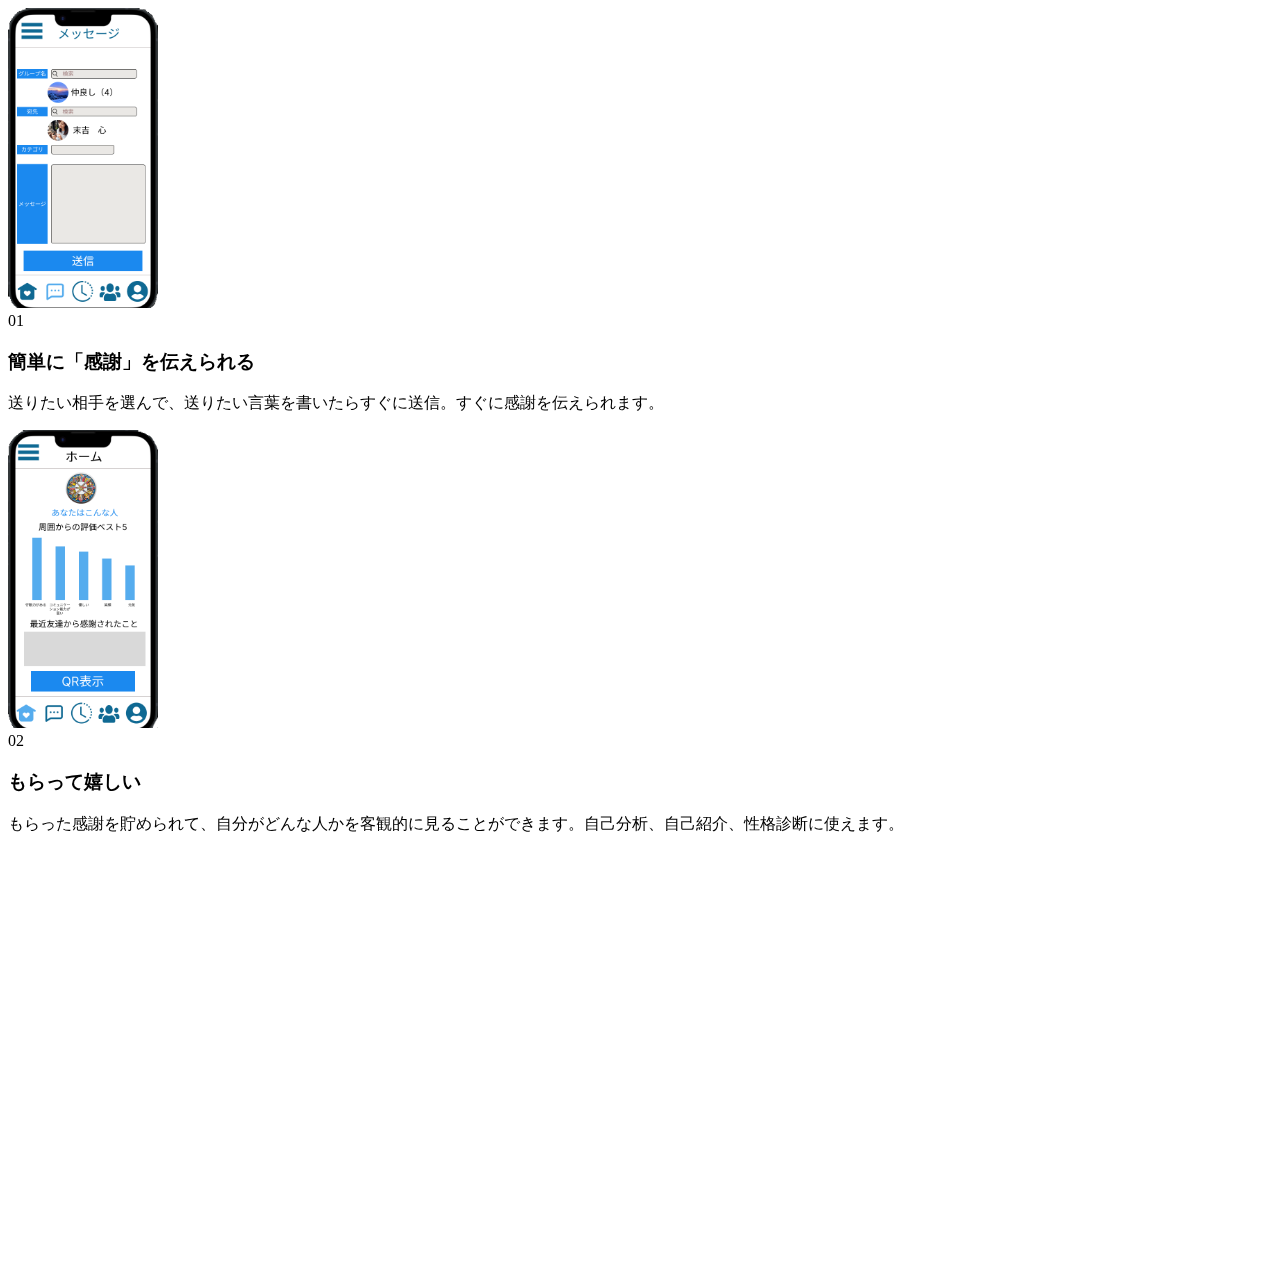
==== application.html @ 9b6e83e8 "Add files via upload" ====
<!DOCTYPE html>
<html lang="jp" style="scroll-padding-top:50px;">
<head class="l-header">
    <meta charset="UTF-8">
    <meta http-equiv="X-UA-Compatible" content="IE=edge">
    <meta name="viewport" content="width=device-width, initial-scale=1.0">
    <title>Bootstrap超入門</title>
    <link href="https://cdn.jsdelivr.net/npm/bootstrap@5.3.0/dist/css/bootstrap.min.css" rel="stylesheet" integrity="sha384-9ndCyUaIbzAi2FUVXJi0CjmCapSmO7SnpJef0486qhLnuZ2cdeRhO02iuK6FUUVM" crossorigin="anonymous">
    <link rel="stylesheet" href="https://cdn.jsdelivr.net/npm/bootstrap-icons@1.10.5/font/bootstrap-icons.css">
    <link rel="stylesheet" href="https://unpkg.com/aos@next/dist/aos.css">
</head>
<body>
    <header class="l-header"></header>
    <!-- SHOWCASES -->
    <section class="bg-light py-5" id="showcases">
        <div class="container overflow-hidden">
            <div class="row mb-5 align-items-center">
                <div class="col-lg-6 order-lg-1 d-flex justify-content-center" data-aos="fade-left" data-aos-delay="0">
                    <img class="img-fluid" src="./assets/img/app_send.png" width="150">
                </div>
                <div class="col-lg-6 order-lg-2" data-aos="fade-left" data-aos-delay="200">
                    <span class="display-3 text-dark">01</span>
                    <h3>簡単に「感謝」を伝えられる</h3>
                    <p>送りたい相手を選んで、送りたい言葉を書いたらすぐに送信。すぐに感謝を伝えられます。</p>
                </div>
            </div>
            <div class="row mb-5 align-items-center">
                <div class="col-lg-6 order-lg-2 d-flex justify-content-center" data-aos="fade-right" data-aos-delay="400">
                    <img class="img-fluid" src="./assets/img/app_profile.png" width="150">
                </div>
                <div class="col-lg-6 order-lg-1" data-aos="fade-right" data-aos-delay="600">
                    <span class="display-3 text-dark d-flex justify-content-end">02</span>
                    <h3 class="d-flex justify-content-end">もらって嬉しい</h3>
                    <p class="text-end">もらった感謝を貯められて、自分がどんな人かを客観的に見ることができます。自己分析、自己紹介、性格診断に使えます。</p>
                </div>
            </div>
            <div class="row mb-5 align-items-center">
                <div class="col-lg-6 order-lg-1 d-flex justify-content-center" data-aos="fade-left" data-aos-delay="800">
                    <img class="img-fluid" src="./assets/img/app_group.png" width="150">
                    <img class="img-fluid" src="./assets/img/app_timeline.png" width="150">
                </div>
                <div class="col-lg-6 order-lg-2" data-aos="fade-left" data-aos-delay="1000">
                    <span class="display-3 text-dark">03</span>
                    <h3>グル－プの雰囲気がよくなる</h3>
                    <p>所属しているグル－プみんなで使うことで、感謝しあう文化を作るとともに、みんなが「自分を知る」きっかけを作ります。</p>
                </div>
            </div>
        </div>
    </section>
    
    <footer class="l-footer"></footer>

<script src="https://cdn.jsdelivr.net/npm/bootstrap@5.3.0/dist/js/bootstrap.bundle.min.js" integrity="sha384-geWF76RCwLtnZ8qwWowPQNguL3RmwHVBC9FhGdlKrxdiJJigb/j/68SIy3Te4Bkz" crossorigin="anonymous"></script>
<script src="https://unpkg.com/aos@next/dist/aos.js"></script>
<script>
    AOS.init({
        duration: 1000,
        once: true,
    });
</script> 
</body>
</html>
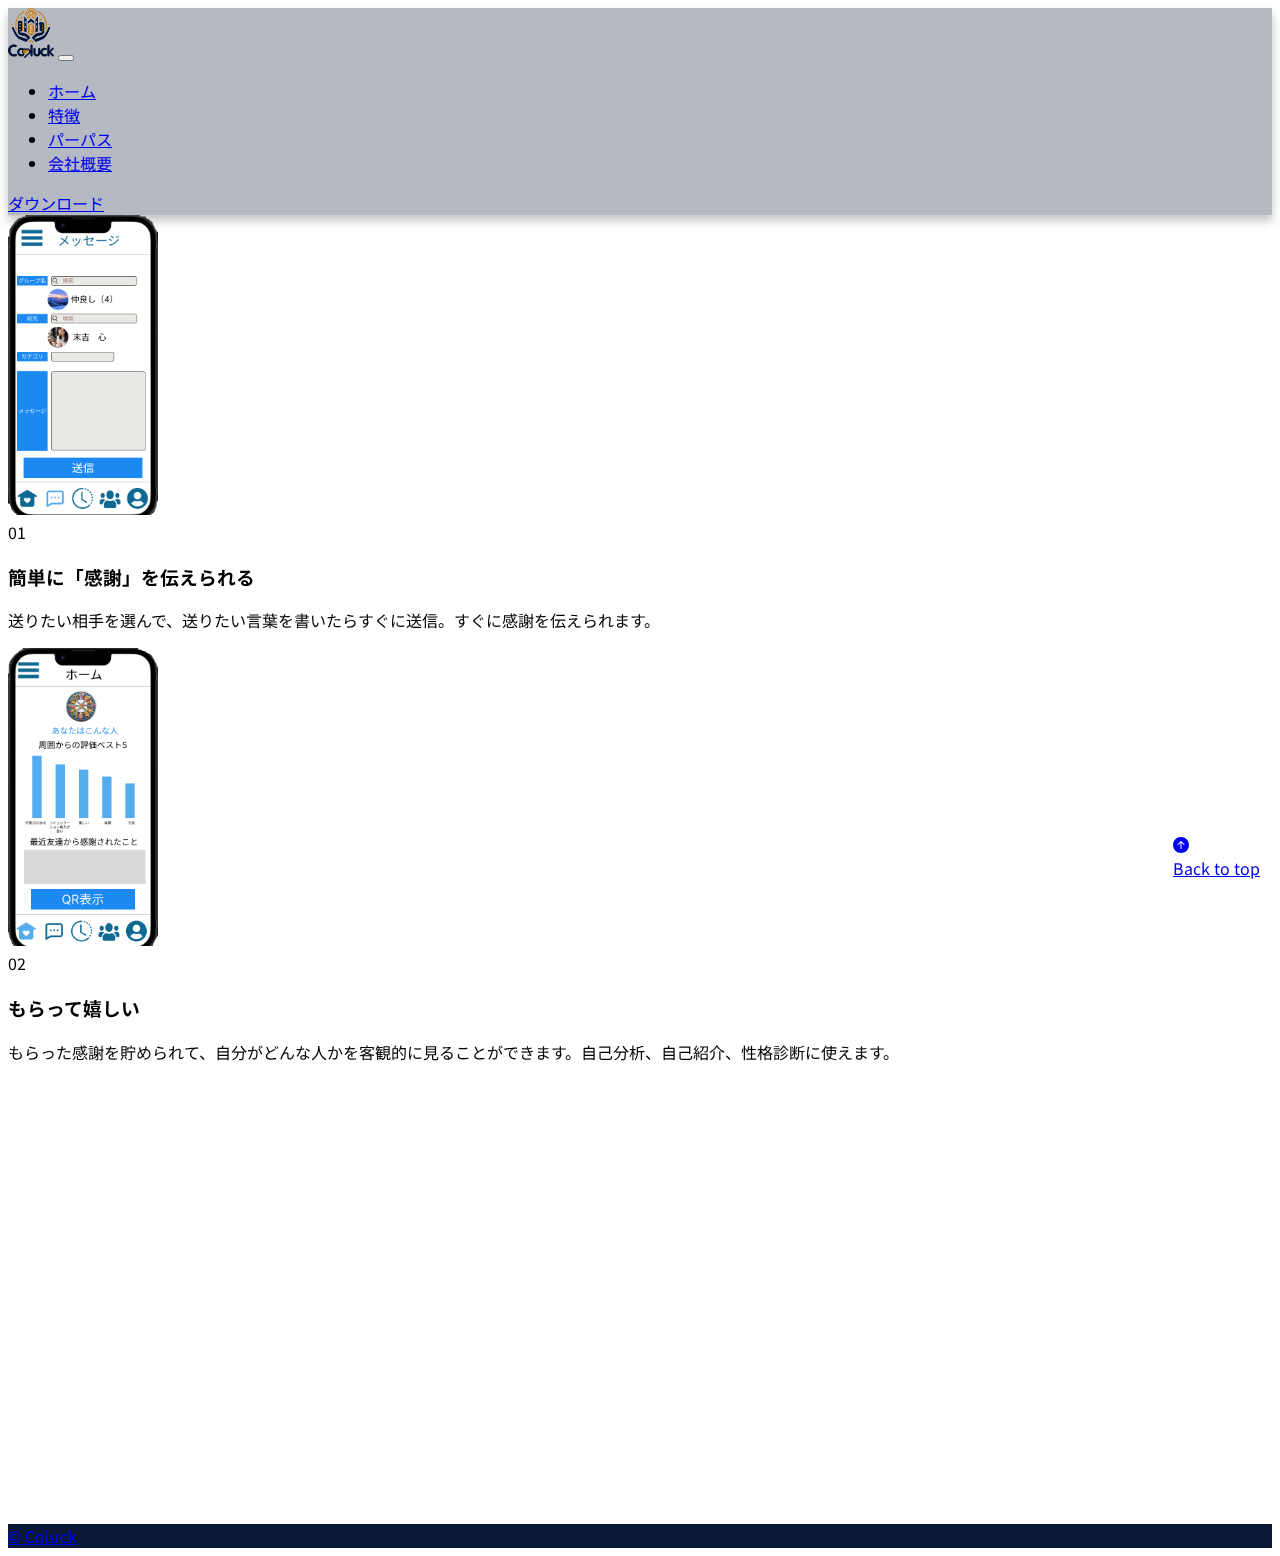
==== commit b69a9668: "動作確認" ====
--- a/application.html
+++ b/application.html
@@ -1,14 +1,24 @@
 <!DOCTYPE html>
 <html lang="jp" style="scroll-padding-top:50px;">
-<head class="l-header">
+<head>
     <meta charset="UTF-8">
     <meta http-equiv="X-UA-Compatible" content="IE=edge">
     <meta name="viewport" content="width=device-width, initial-scale=1.0">
-    <title>Bootstrap超入門</title>
+    <meta name="description" content="Coluckの紹介サイトです">
+    <meta property="og:type" content="website">
+    <meta property="og:url" content="https://kotmyn0812.github.io/coluck-lp-demo/">
+    <meta property="og:title" content="Coluck">
+    <meta property="og:description" content="Coluckの紹介サイトです">
+    <meta property="og:image" content="">
+    <title>Coluck</title>
     <link href="https://cdn.jsdelivr.net/npm/bootstrap@5.3.0/dist/css/bootstrap.min.css" rel="stylesheet" integrity="sha384-9ndCyUaIbzAi2FUVXJi0CjmCapSmO7SnpJef0486qhLnuZ2cdeRhO02iuK6FUUVM" crossorigin="anonymous">
     <link rel="stylesheet" href="https://cdn.jsdelivr.net/npm/bootstrap-icons@1.10.5/font/bootstrap-icons.css">
     <link rel="stylesheet" href="https://unpkg.com/aos@next/dist/aos.css">
+    <link rel="icon" href="./favicon.ico">
+    <link rel="stylesheet" href="./assets/css/index.css">
+    <script src="./assets/js/common.js" defer></script>
 </head>
+
 <body>
     <header class="l-header"></header>
     <!-- SHOWCASES -->
@@ -47,16 +57,16 @@
             </div>
         </div>
     </section>
-    
+
     <footer class="l-footer"></footer>
 
-<script src="https://cdn.jsdelivr.net/npm/bootstrap@5.3.0/dist/js/bootstrap.bundle.min.js" integrity="sha384-geWF76RCwLtnZ8qwWowPQNguL3RmwHVBC9FhGdlKrxdiJJigb/j/68SIy3Te4Bkz" crossorigin="anonymous"></script>
-<script src="https://unpkg.com/aos@next/dist/aos.js"></script>
-<script>
+    <script src="https://cdn.jsdelivr.net/npm/bootstrap@5.3.0/dist/js/bootstrap.bundle.min.js" integrity="sha384-geWF76RCwLtnZ8qwWowPQNguL3RmwHVBC9FhGdlKrxdiJJigb/j/68SIy3Te4Bkz" crossorigin="anonymous"></script>
+    <script src="https://unpkg.com/aos@next/dist/aos.js"></script>
+    <script>
     AOS.init({
         duration: 1000,
         once: true,
     });
-</script> 
+</script>
 </body>
-</html>+</html>
--- a/assets/css/index.css
+++ b/assets/css/index.css
@@ -0,0 +1,141 @@
+@import url("https://fonts.googleapis.com/css2?family=Noto+Sans+JP:wght@300;400;500;600&family=Roboto:wght@300;400;500;700&display=swap");
+
+:root {
+  --keyFonts: "Noto Sans JP", sans-serif;
+  --keyEnFonts: "Roboto", sans-serif;
+  --keyColor: #0b1936;
+  --keySubColor: #af7d30;
+}
+
+body {
+  font-family: var(--keyFonts);
+}
+
+.bg-key {
+  background-color: var(--keyColor) !important;
+}
+
+.py-6 {
+  padding-block: 70px;
+}
+
+/* header */
+.l-header {
+  box-shadow: 0px 6px 9px 0px rgba(125, 125, 125, 0.45);
+}
+.l-header__nav {
+  background-color: rgba(11, 25, 54, 0.3);
+}
+/* header */
+
+/* top */
+.video-wrapper {
+  width: 100%;
+  height: 100vh;
+  position: relative;
+  top: 0;
+  left: 0;
+  overflow: hidden;
+}
+
+.video-wrapper video {
+  min-width: 100%;
+  min-height: 100%;
+  width: auto;
+  height: auto;
+  position: absolute;
+  top: 50%;
+  left: 50%;
+  transform: translateX(-50%) translateY(-50%);
+}
+
+.video-text {
+  width: 100%;
+  height: 100%;
+  position: absolute;
+}
+
+.p-mainv__ttl {
+  font-weight: bold;
+  color: var(--keyColor);
+}
+
+.p-mainv__lead {
+  color: var(--keyColor);
+}
+
+.p-mainv__btn-inner {
+  position: absolute;
+  bottom: 10px;
+  right: 40px;
+}
+
+.p-mainv__btn {
+  background-color: transparent;
+  border: none;
+}
+
+.p-ttl2 {
+  display: inline-block;
+  position: relative;
+  font-weight: bold;
+  font-size: 40px;
+}
+
+.p-ttl2__en {
+  font-weight: bold;
+  color: #1b89ef;
+  opacity: 0.2;
+  font-size: 50px;
+  font-family: var(--keyEnFonts);
+  position: absolute;
+  left: calc(100% - 20px);
+  bottom: calc(100% - 40px);
+}
+
+.btn-top {
+  background-color: var(--keyColor);
+  color: #fff;
+  border: var(--keyColor) 1px solid;
+
+  &:hover {
+    border: var(--keyColor) 1px solid;
+    color: var(--keyColor);
+    background-color: #fff;
+  }
+}
+
+.p-app {
+  position: relative;
+  overflow: hidden;
+  padding-block: 60px;
+
+  &::after {
+    position: absolute;
+    bottom: -40px;
+    mix-blend-mode: color-burn;
+    right: -90px;
+    display: block;
+    width: 300px;
+    height: 300px;
+    margin: auto;
+    content: "";
+    background: url("/assets/img/logo.png") center no-repeat;
+    background-size: 100% auto;
+  }
+}
+/* top */
+
+/* footer */
+.page-top_container {
+  position: relative;
+}
+.page-top {
+  position: fixed;
+  right: 20px;
+  bottom: 20px;
+
+  &.is-hide {
+  }
+}
+/* footer */
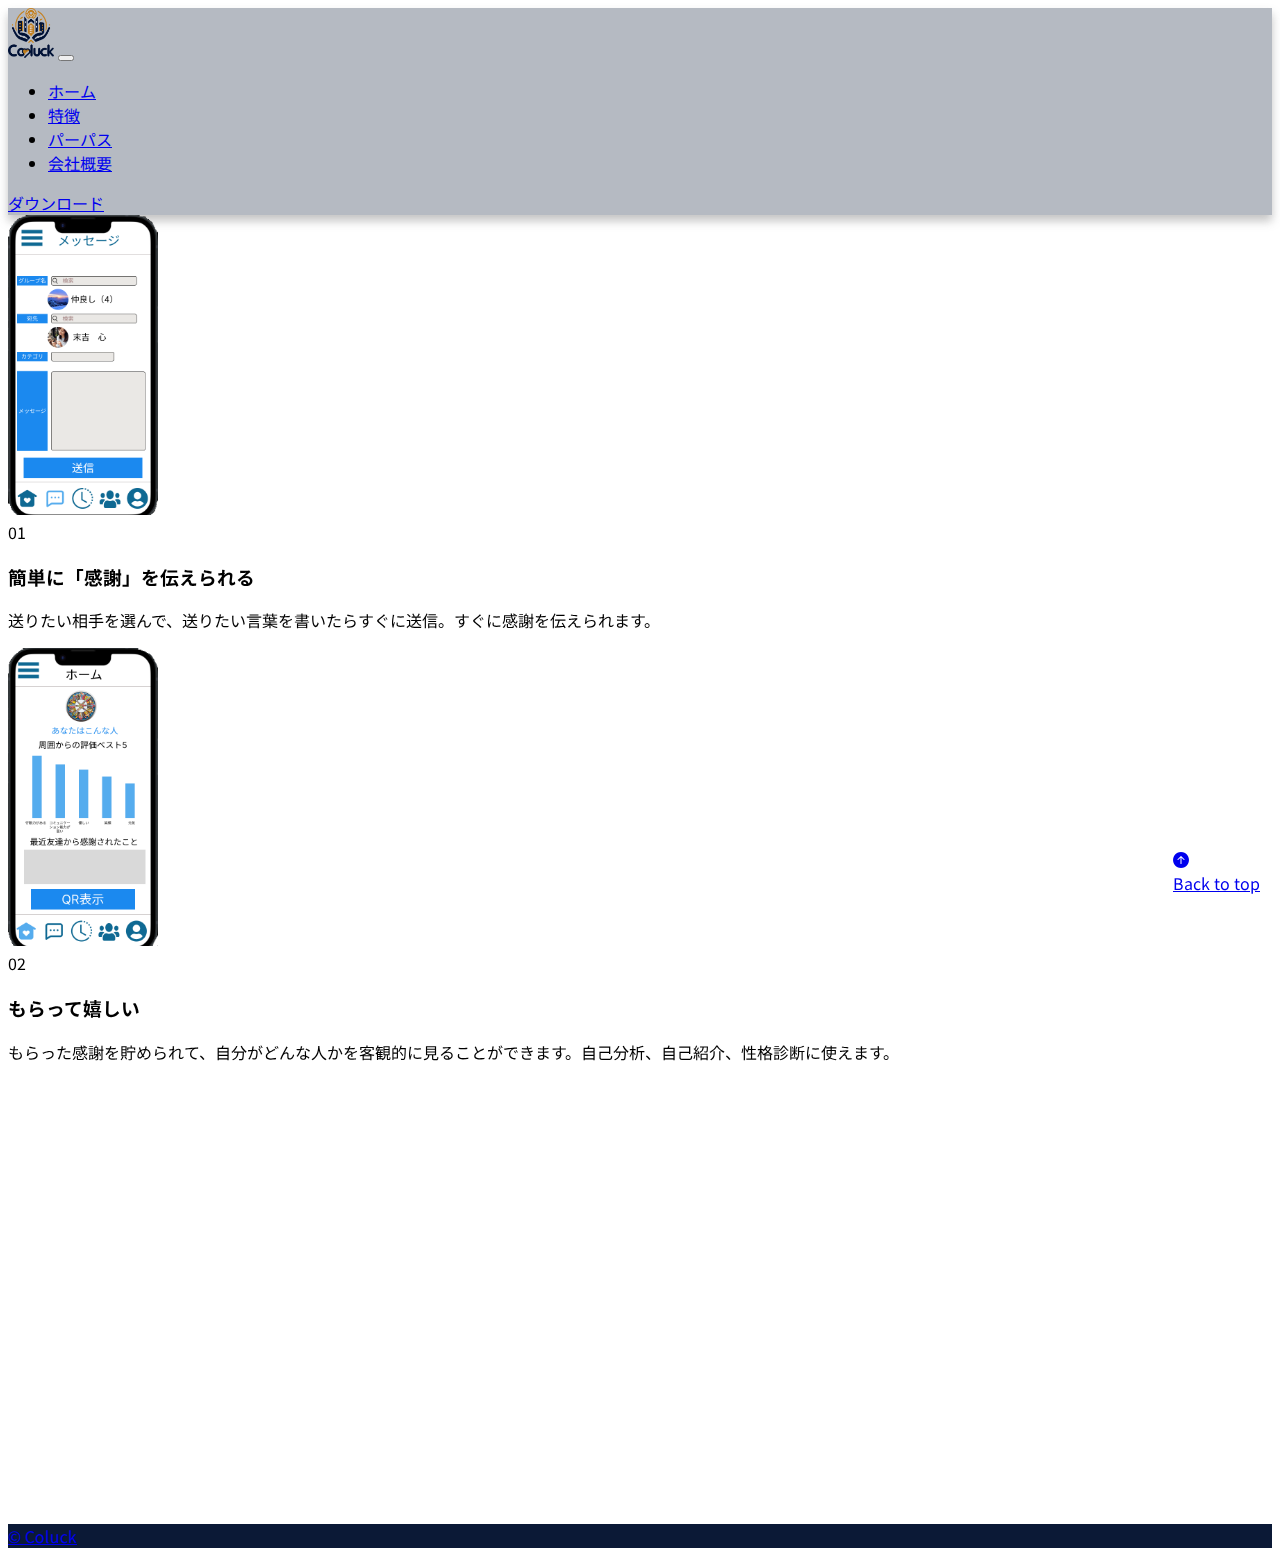
==== commit 346d7fee: "最新版" ====
--- a/application.html
+++ b/application.html
@@ -26,7 +26,7 @@
         <div class="container overflow-hidden">
             <div class="row mb-5 align-items-center">
                 <div class="col-lg-6 order-lg-1 d-flex justify-content-center" data-aos="fade-left" data-aos-delay="0">
-                    <img class="img-fluid" src="./assets/img/app_send.png" width="150">
+                    <img class="img-fluid" src="/assets/img/app_send.png" width="150">
                 </div>
                 <div class="col-lg-6 order-lg-2" data-aos="fade-left" data-aos-delay="200">
                     <span class="display-3 text-dark">01</span>
@@ -36,7 +36,7 @@
             </div>
             <div class="row mb-5 align-items-center">
                 <div class="col-lg-6 order-lg-2 d-flex justify-content-center" data-aos="fade-right" data-aos-delay="400">
-                    <img class="img-fluid" src="./assets/img/app_profile.png" width="150">
+                    <img class="img-fluid" src="/assets/img/app_profile.png" width="150">
                 </div>
                 <div class="col-lg-6 order-lg-1" data-aos="fade-right" data-aos-delay="600">
                     <span class="display-3 text-dark d-flex justify-content-end">02</span>
@@ -46,8 +46,8 @@
             </div>
             <div class="row mb-5 align-items-center">
                 <div class="col-lg-6 order-lg-1 d-flex justify-content-center" data-aos="fade-left" data-aos-delay="800">
-                    <img class="img-fluid" src="./assets/img/app_group.png" width="150">
-                    <img class="img-fluid" src="./assets/img/app_timeline.png" width="150">
+                    <img class="img-fluid" src="/assets/img/app_group.png" width="150">
+                    <img class="img-fluid" src="/assets/img/app_timeline.png" width="150">
                 </div>
                 <div class="col-lg-6 order-lg-2" data-aos="fade-left" data-aos-delay="1000">
                     <span class="display-3 text-dark">03</span>
--- a/assets/css/index.css
+++ b/assets/css/index.css
@@ -134,8 +134,12 @@
   position: fixed;
   right: 20px;
   bottom: 20px;
+	transition: all .3s ease-out;
+	opacity: 1;
 
   &.is-hide {
+		opacity: 0;
+		pointer-events: none;
   }
 }
 /* footer */
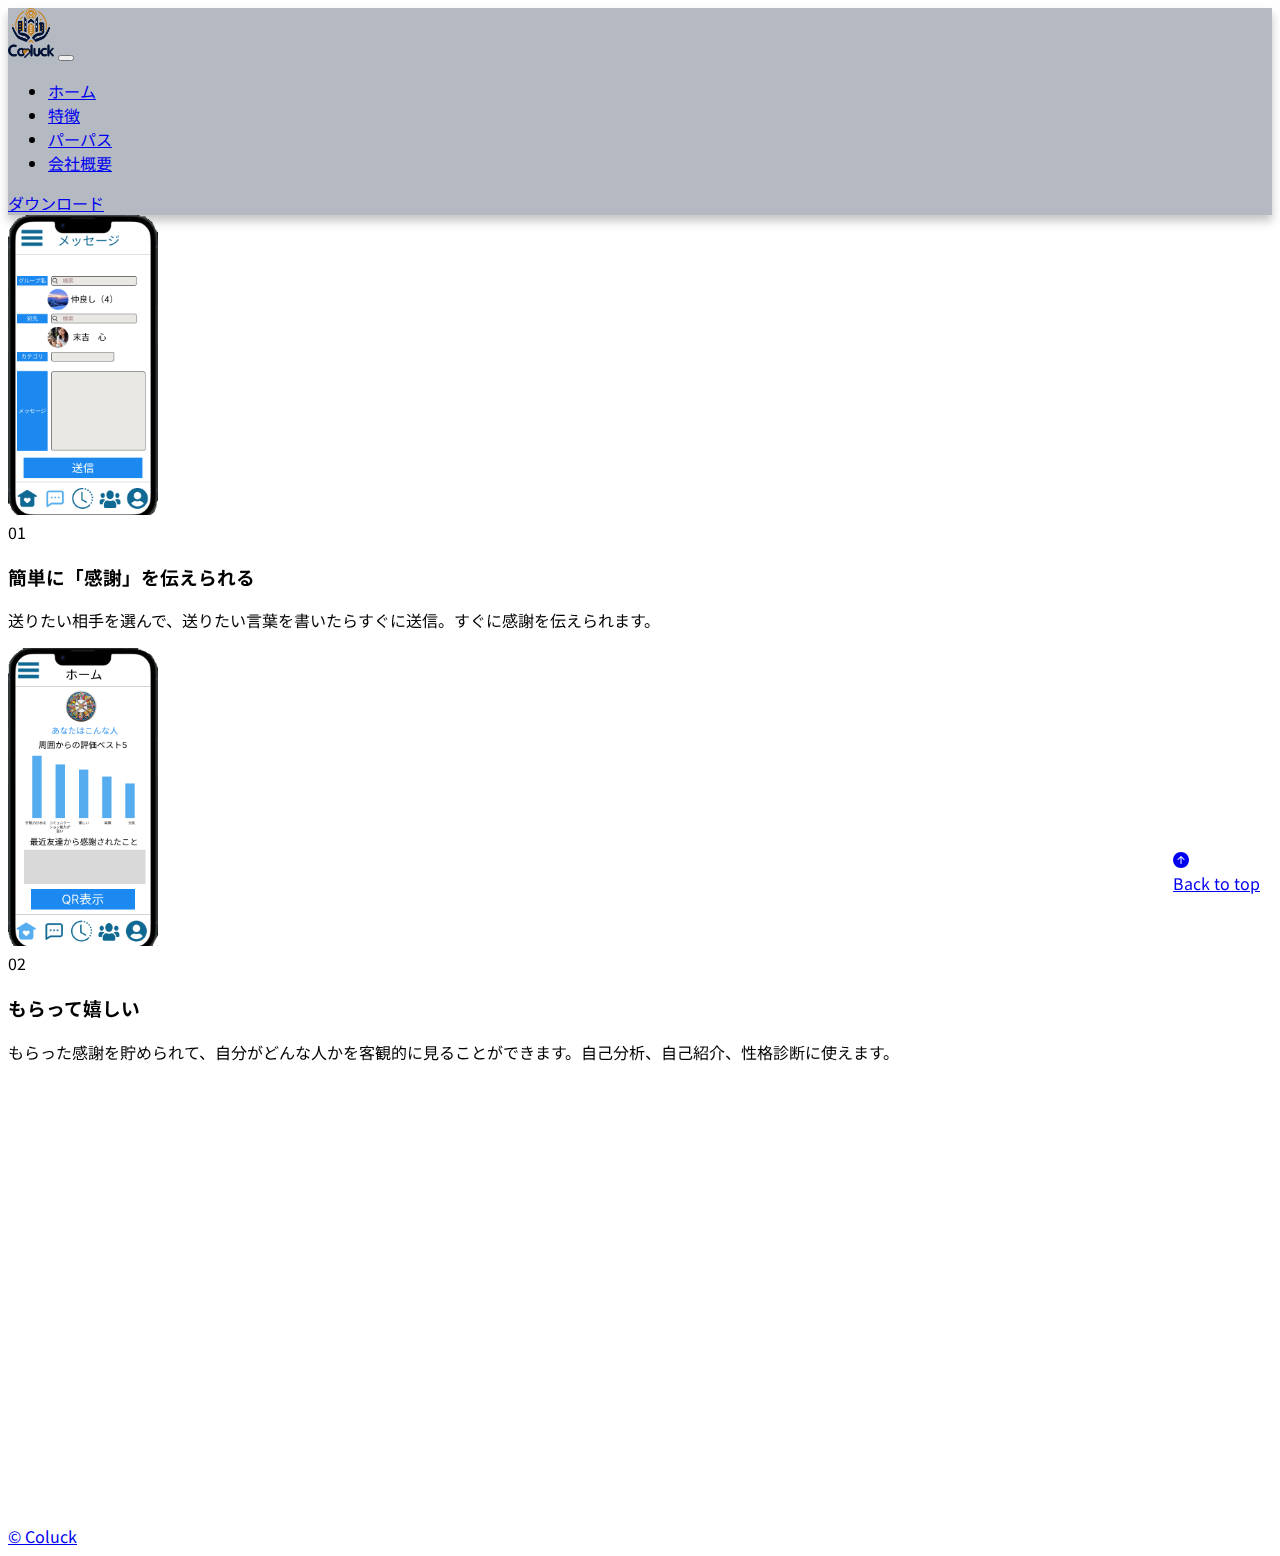
==== commit a9989196: "Add files via upload" ====
--- a/application.html
+++ b/application.html
@@ -1,24 +1,23 @@
 <!DOCTYPE html>
 <html lang="jp" style="scroll-padding-top:50px;">
 <head>
-    <meta charset="UTF-8">
-    <meta http-equiv="X-UA-Compatible" content="IE=edge">
-    <meta name="viewport" content="width=device-width, initial-scale=1.0">
-    <meta name="description" content="Coluckの紹介サイトです">
-    <meta property="og:type" content="website">
-    <meta property="og:url" content="https://kotmyn0812.github.io/coluck-lp-demo/">
-    <meta property="og:title" content="Coluck">
-    <meta property="og:description" content="Coluckの紹介サイトです">
-    <meta property="og:image" content="">
-    <title>Coluck</title>
-    <link href="https://cdn.jsdelivr.net/npm/bootstrap@5.3.0/dist/css/bootstrap.min.css" rel="stylesheet" integrity="sha384-9ndCyUaIbzAi2FUVXJi0CjmCapSmO7SnpJef0486qhLnuZ2cdeRhO02iuK6FUUVM" crossorigin="anonymous">
-    <link rel="stylesheet" href="https://cdn.jsdelivr.net/npm/bootstrap-icons@1.10.5/font/bootstrap-icons.css">
-    <link rel="stylesheet" href="https://unpkg.com/aos@next/dist/aos.css">
-    <link rel="icon" href="./favicon.ico">
-    <link rel="stylesheet" href="./assets/css/index.css">
-    <script src="./assets/js/common.js" defer></script>
+        <meta charset="UTF-8">
+        <meta http-equiv="X-UA-Compatible" content="IE=edge">
+        <meta name="viewport" content="width=device-width, initial-scale=1.0">
+        <meta name="description" content="Coluckの紹介サイトです">
+        <meta property="og:type" content="website">
+        <meta property="og:url" content="https://kotmyn0812.github.io/coluck-lp-demo/">
+        <meta property="og:title" content="Coluck">
+        <meta property="og:description" content="Coluckの紹介サイトです">
+        <meta property="og:image" content="">
+        <title>Coluck</title>
+        <link href="https://cdn.jsdelivr.net/npm/bootstrap@5.3.0/dist/css/bootstrap.min.css" rel="stylesheet" integrity="sha384-9ndCyUaIbzAi2FUVXJi0CjmCapSmO7SnpJef0486qhLnuZ2cdeRhO02iuK6FUUVM" crossorigin="anonymous">
+        <link rel="stylesheet" href="https://cdn.jsdelivr.net/npm/bootstrap-icons@1.10.5/font/bootstrap-icons.css">
+        <link rel="stylesheet" href="https://unpkg.com/aos@next/dist/aos.css">
+        <link rel="icon" href="./favicon.ico">
+        <link rel="stylesheet" href="./index.css">
+        <script src="./common.js" defer></script>
 </head>
-
 <body>
     <header class="l-header"></header>
     <!-- SHOWCASES -->
@@ -26,7 +25,7 @@
         <div class="container overflow-hidden">
             <div class="row mb-5 align-items-center">
                 <div class="col-lg-6 order-lg-1 d-flex justify-content-center" data-aos="fade-left" data-aos-delay="0">
-                    <img class="img-fluid" src="/assets/img/app_send.png" width="150">
+                    <img class="img-fluid" src="./assets/img/app_send.png" width="150">
                 </div>
                 <div class="col-lg-6 order-lg-2" data-aos="fade-left" data-aos-delay="200">
                     <span class="display-3 text-dark">01</span>
@@ -36,7 +35,7 @@
             </div>
             <div class="row mb-5 align-items-center">
                 <div class="col-lg-6 order-lg-2 d-flex justify-content-center" data-aos="fade-right" data-aos-delay="400">
-                    <img class="img-fluid" src="/assets/img/app_profile.png" width="150">
+                    <img class="img-fluid" src="./assets/img/app_profile.png" width="150">
                 </div>
                 <div class="col-lg-6 order-lg-1" data-aos="fade-right" data-aos-delay="600">
                     <span class="display-3 text-dark d-flex justify-content-end">02</span>
@@ -46,8 +45,8 @@
             </div>
             <div class="row mb-5 align-items-center">
                 <div class="col-lg-6 order-lg-1 d-flex justify-content-center" data-aos="fade-left" data-aos-delay="800">
-                    <img class="img-fluid" src="/assets/img/app_group.png" width="150">
-                    <img class="img-fluid" src="/assets/img/app_timeline.png" width="150">
+                    <img class="img-fluid" src="./assets/img/app_group.png" width="150">
+                    <img class="img-fluid" src="./assets/img/app_timeline.png" width="150">
                 </div>
                 <div class="col-lg-6 order-lg-2" data-aos="fade-left" data-aos-delay="1000">
                     <span class="display-3 text-dark">03</span>
@@ -57,16 +56,16 @@
             </div>
         </div>
     </section>
-
+    
     <footer class="l-footer"></footer>
 
-    <script src="https://cdn.jsdelivr.net/npm/bootstrap@5.3.0/dist/js/bootstrap.bundle.min.js" integrity="sha384-geWF76RCwLtnZ8qwWowPQNguL3RmwHVBC9FhGdlKrxdiJJigb/j/68SIy3Te4Bkz" crossorigin="anonymous"></script>
-    <script src="https://unpkg.com/aos@next/dist/aos.js"></script>
-    <script>
+<script src="https://cdn.jsdelivr.net/npm/bootstrap@5.3.0/dist/js/bootstrap.bundle.min.js" integrity="sha384-geWF76RCwLtnZ8qwWowPQNguL3RmwHVBC9FhGdlKrxdiJJigb/j/68SIy3Te4Bkz" crossorigin="anonymous"></script>
+<script src="https://unpkg.com/aos@next/dist/aos.js"></script>
+<script>
     AOS.init({
         duration: 1000,
         once: true,
     });
-</script>
+</script> 
 </body>
-</html>
+</html>--- a/index.css
+++ b/index.css
@@ -0,0 +1,145 @@
+@import url("https://fonts.googleapis.com/css2?family=Noto+Sans+JP:wght@300;400;500;600&family=Roboto:wght@300;400;500;700&display=swap");
+
+:root {
+  --keyFonts: "Noto Sans JP", sans-serif;
+  --keyEnFonts: "Roboto", sans-serif;
+  --keyColor: #0b1936;
+  --keySubColor: #af7d30;
+}
+
+body {
+  font-family: var(--keyFonts);
+}
+
+.bg-key {
+  background-color: var(--keyColor) !important;
+}
+
+.py-6 {
+  padding-block: 70px;
+}
+
+/* header */
+.l-header {
+  box-shadow: 0px 6px 9px 0px rgba(125, 125, 125, 0.45);
+}
+.l-header__nav {
+  background-color: rgba(11, 25, 54, 0.3);
+}
+/* header */
+
+/* top */
+.video-wrapper {
+  width: 100%;
+  height: 100vh;
+  position: relative;
+  top: 0;
+  left: 0;
+  overflow: hidden;
+}
+
+.video-wrapper video {
+  min-width: 100%;
+  min-height: 100%;
+  width: auto;
+  height: auto;
+  position: absolute;
+  top: 50%;
+  left: 50%;
+  transform: translateX(-50%) translateY(-50%);
+}
+
+.video-text {
+  width: 100%;
+  height: 100%;
+  position: absolute;
+}
+
+.p-mainv__ttl {
+  font-weight: bold;
+  color: var(--keyColor);
+}
+
+.p-mainv__lead {
+  color: var(--keyColor);
+}
+
+.p-mainv__btn-inner {
+  position: absolute;
+  bottom: 10px;
+  right: 40px;
+}
+
+.p-mainv__btn {
+  background-color: transparent;
+  border: none;
+}
+
+.p-ttl2 {
+  display: inline-block;
+  position: relative;
+  font-weight: bold;
+  font-size: 40px;
+}
+
+.p-ttl2__en {
+  font-weight: bold;
+  color: #1b89ef;
+  opacity: 0.2;
+  font-size: 50px;
+  font-family: var(--keyEnFonts);
+  position: absolute;
+  left: calc(100% - 20px);
+  bottom: calc(100% - 40px);
+}
+
+.btn-top {
+  background-color: var(--keyColor);
+  color: #fff;
+  border: var(--keyColor) 1px solid;
+
+  &:hover {
+    border: var(--keyColor) 1px solid;
+    color: var(--keyColor);
+    background-color: #fff;
+  }
+}
+
+.p-app {
+  position: relative;
+  overflow: hidden;
+  padding-block: 60px;
+
+  &::after {
+    position: absolute;
+    bottom: -40px;
+    mix-blend-mode: color-burn;
+    right: -90px;
+    display: block;
+    width: 300px;
+    height: 300px;
+    margin: auto;
+    content: "";
+    background: url("./logo.png") center no-repeat;
+    background-size: 100% auto;
+  }
+}
+/* top */
+
+/* footer */
+.page-top_container {
+  position: relative;
+}
+.page-top {
+  position: fixed;
+  right: 20px;
+  bottom: 20px;
+	transition: all .3s ease-out;
+	opacity: 1;
+
+  &.is-hide {
+		opacity: 0;
+		pointer-events: none;
+  }
+}
+/* footer */
